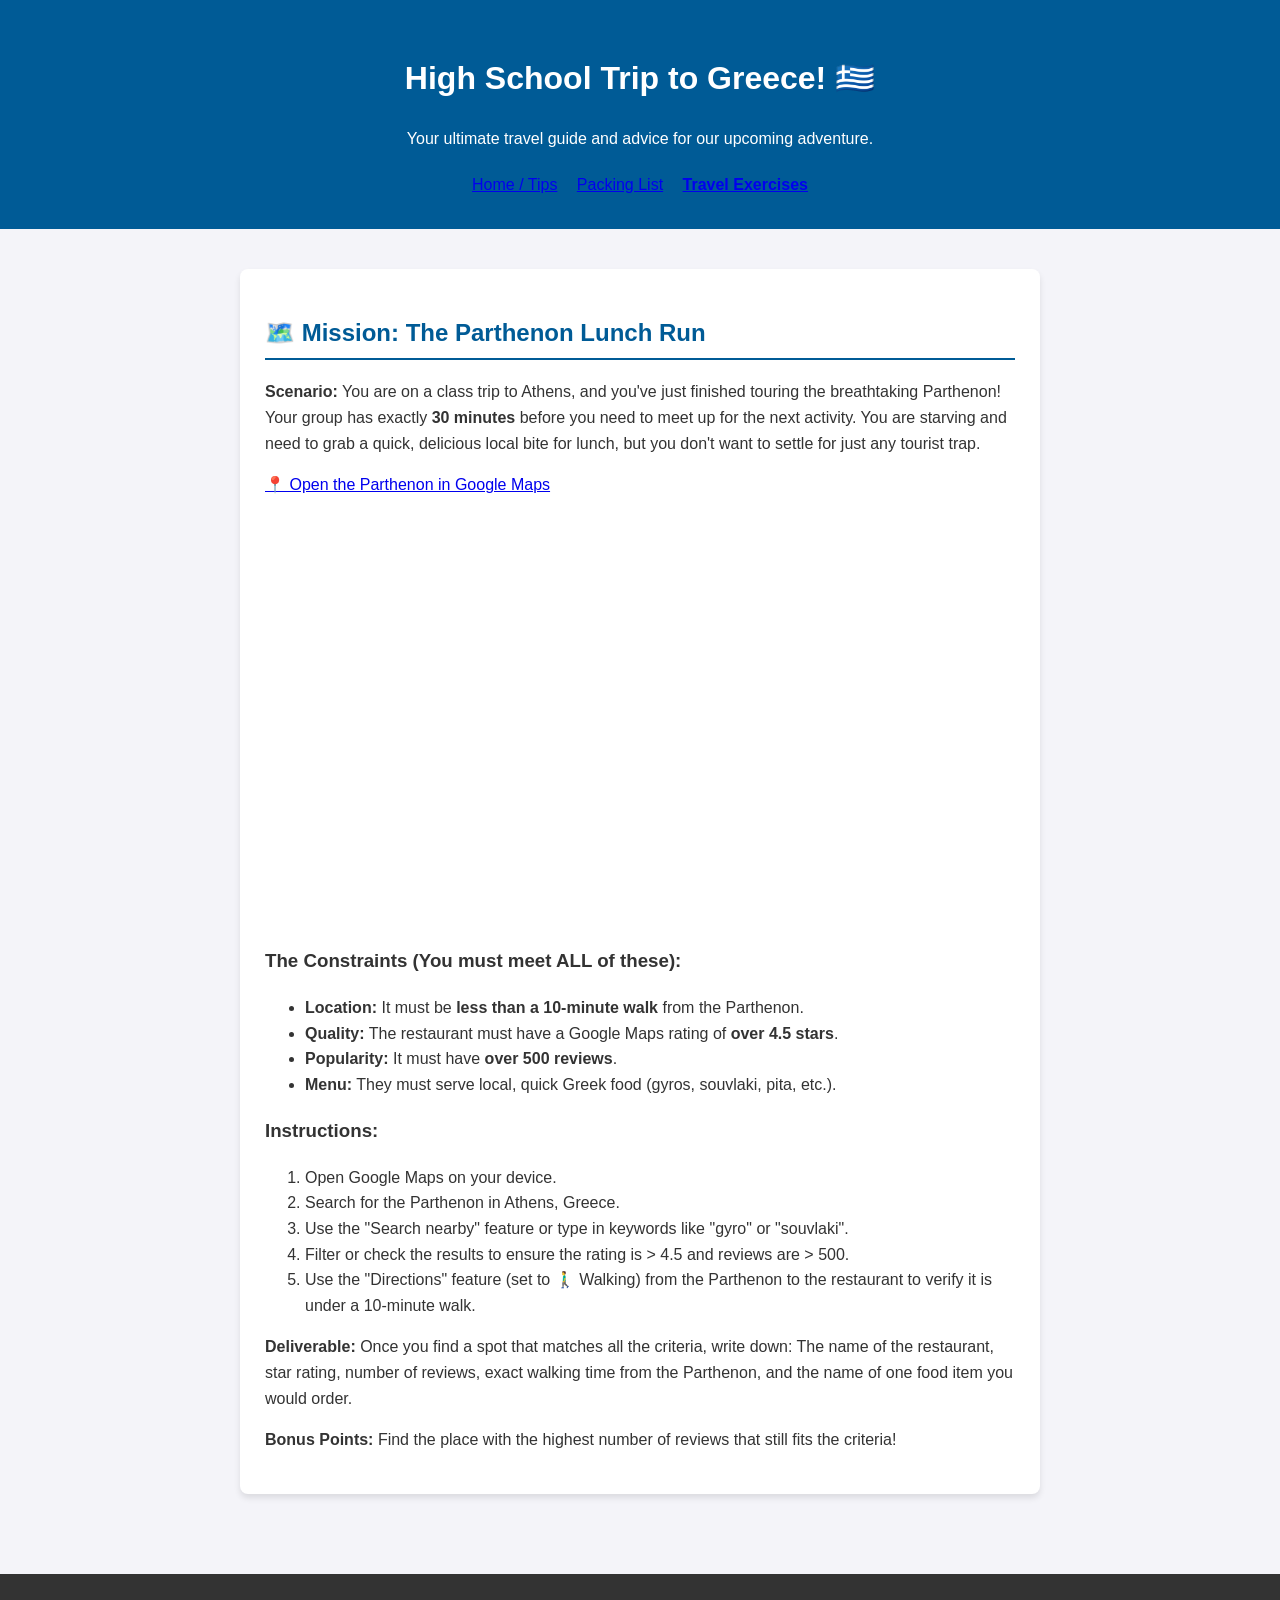
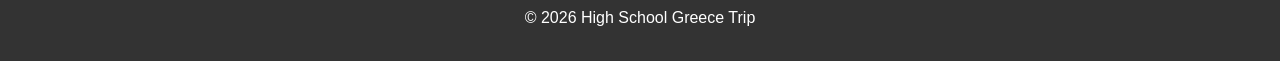
==== exercises.html @ 52219a9a "tabs added" ====
<!DOCTYPE html>
<html lang="en">
<head>
    <meta charset="UTF-8">
    <meta name="viewport" content="width=device-width, initial-scale=1.0">
    <title>Exercises - Greece Trip</title>
    <link rel="stylesheet" href="styles.css">
</head>
<body>
    <header>
        <h1>High School Trip to Greece! 🇬🇷</h1>
        <p>Your ultimate travel guide and advice for our upcoming adventure.</p>
        <nav style="margin-top: 20px;">
            <a href="index.html" style="margin-right: 15px;">Home / Tips</a>
            <a href="packing.html" style="margin-right: 15px;">Packing List</a>
            <a href="exercises.html" style="font-weight: bold;">Travel Exercises</a>
        </nav>
    </header>

    <main>
        <section id="exercise">
            <h2>🗺️ Mission: The Parthenon Lunch Run</h2>
            <p><strong>Scenario:</strong> You are on a class trip to Athens, and you've just finished touring the breathtaking Parthenon! Your group has exactly <strong>30 minutes</strong> before you need to meet up for the next activity. You are starving and need to grab a quick, delicious local bite for lunch, but you don't want to settle for just any tourist trap.</p>
            
            <p>
                <a href="https://goo.gl/maps/xKjM3p5Z3Zq1v8qC6" target="_blank" rel="noopener noreferrer">
                    📍 Open the Parthenon in Google Maps
                </a>
            </p>
            
            <div class="map-container" style="margin-top: 15px; margin-bottom: 25px;">
                <iframe 
                    src="https://www.google.com/maps/embed?pb=!1m18!1m12!1m3!1d3145.1091563214536!2d23.72355521557008!3d37.9715322797241!2m3!1f0!2f0!3f0!3m2!1i1024!2i768!4f13.1!3m3!1m2!1s0x14a1bd183c513221%3A0x864cc39fc5e378c2!2sParthenon!5e0!3m2!1sen!2sus!4v1683226343232!5m2!1sen!2sus" 
                    width="100%" 
                    height="400" 
                    style="border:0;" 
                    allowfullscreen="" 
                    loading="lazy" 
                    referrerpolicy="no-referrer-when-downgrade">
                </iframe>
            </div>
            
            <h3>The Constraints (You must meet ALL of these):</h3>
            <ul>
                <li><strong>Location:</strong> It must be <strong>less than a 10-minute walk</strong> from the Parthenon.</li>
                <li><strong>Quality:</strong> The restaurant must have a Google Maps rating of <strong>over 4.5 stars</strong>.</li>
                <li><strong>Popularity:</strong> It must have <strong>over 500 reviews</strong>.</li>
                <li><strong>Menu:</strong> They must serve local, quick Greek food (gyros, souvlaki, pita, etc.).</li>
            </ul>

            <h3>Instructions:</h3>
            <ol>
                <li>Open Google Maps on your device.</li>
                <li>Search for the Parthenon in Athens, Greece.</li>
                <li>Use the "Search nearby" feature or type in keywords like "gyro" or "souvlaki".</li>
                <li>Filter or check the results to ensure the rating is > 4.5 and reviews are > 500.</li>
                <li>Use the "Directions" feature (set to 🚶‍♂️ Walking) from the Parthenon to the restaurant to verify it is under a 10-minute walk.</li>
            </ol>
            <p><strong>Deliverable:</strong> Once you find a spot that matches all the criteria, write down: The name of the restaurant, star rating, number of reviews, exact walking time from the Parthenon, and the name of one food item you would order.</p>
            <p><strong>Bonus Points:</strong> Find the place with the highest number of reviews that still fits the criteria!</p>
        </section>
    </main>

    <footer>
        <p>© 2026 High School Greece Trip</p>
    </footer>
</body>
</html>
---- styles.css ----
body {
    font-family: 'Segoe UI', Tahoma, Geneva, Verdana, sans-serif;
    line-height: 1.6;
    margin: 0;
    padding: 0;
    background-color: #f4f4f9;
    color: #333;
}

header {
    background-color: #005b96;
    color: white;
    text-align: center;
    padding: 2rem 1rem;
}

main {
    padding: 20px;
    max-width: 800px;
    margin: 20px auto;
}

section {
    background: white;
    margin-bottom: 20px;
    padding: 25px;
    border-radius: 8px;
    box-shadow: 0 4px 6px rgba(0,0,0,0.1);
}

h2 {
    color: #005b96;
    border-bottom: 2px solid #005b96;
    padding-bottom: 5px;
}

footer {
    text-align: center;
    padding: 15px;
    background-color: #333;
    color: white;
    margin-top: 40px;
}
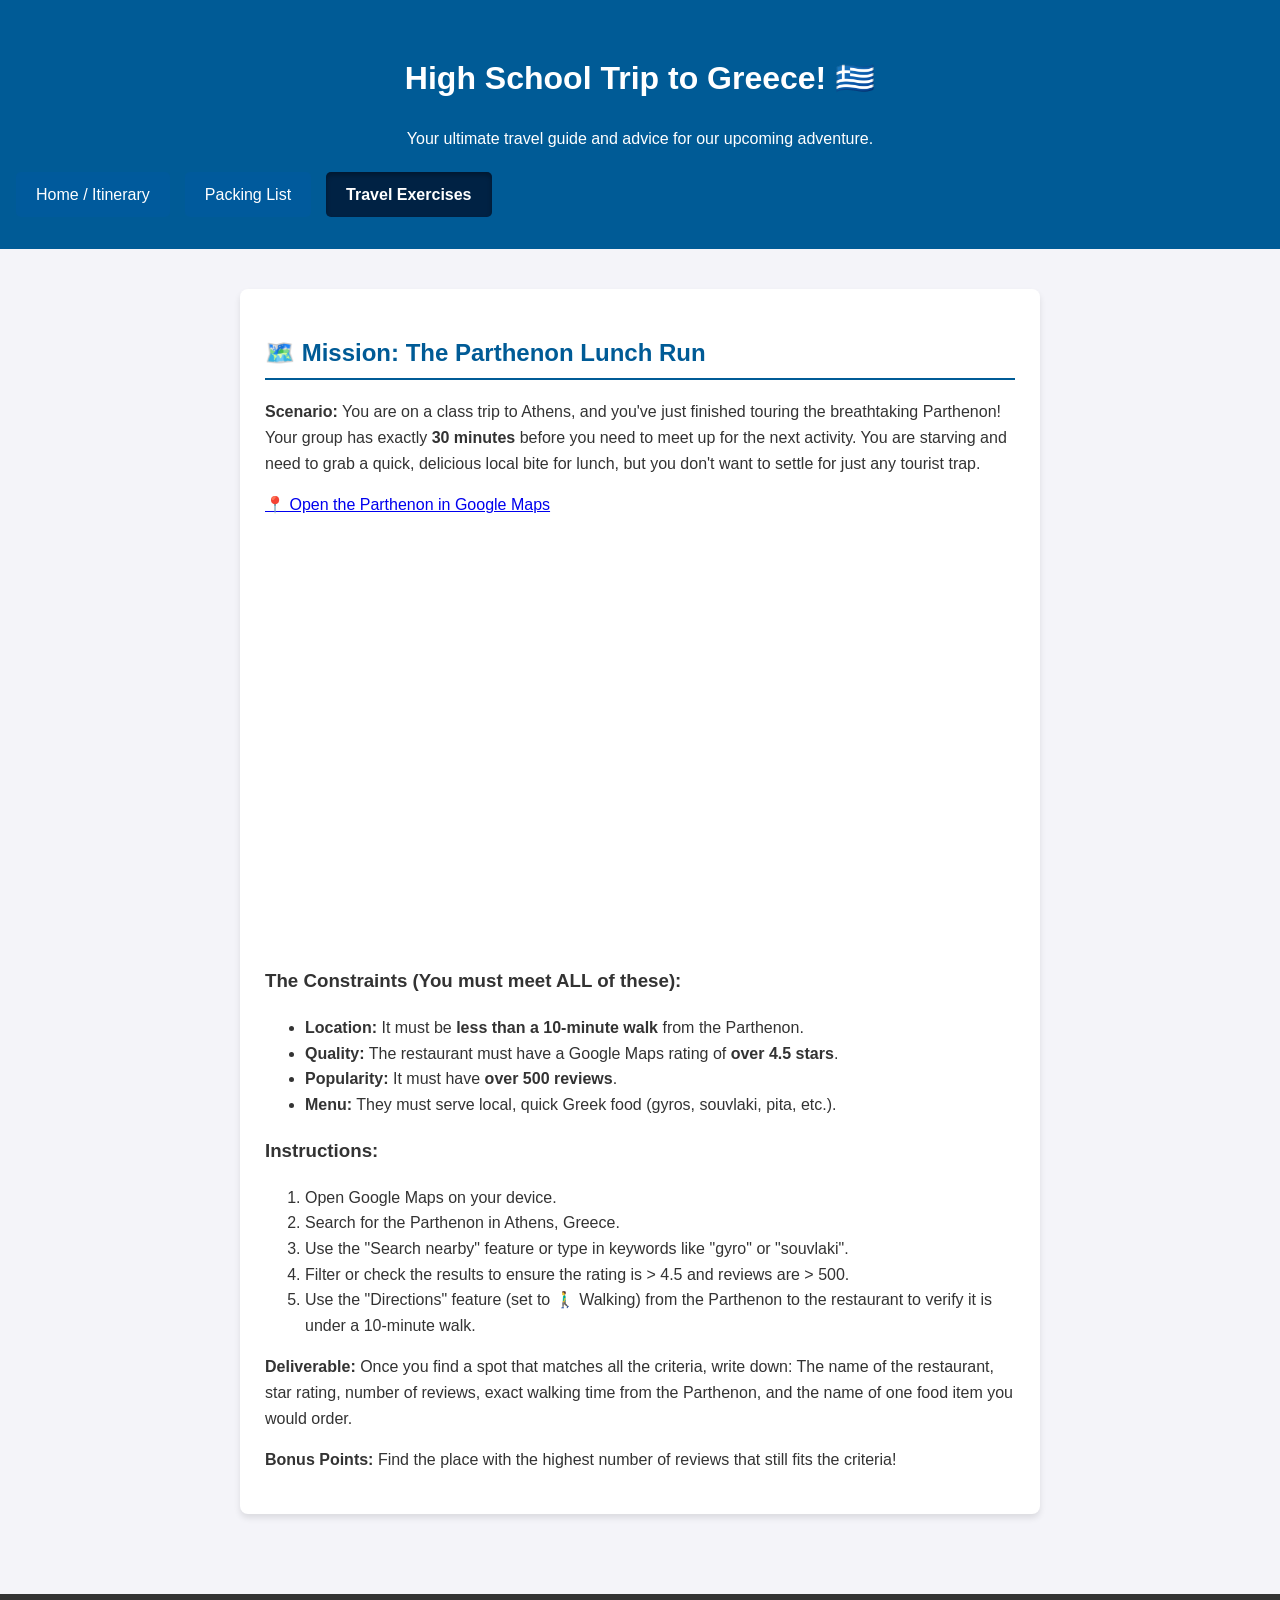
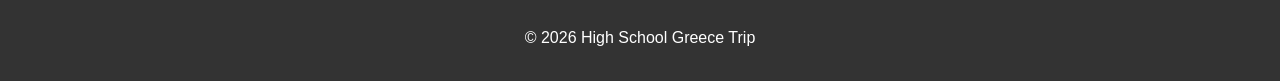
==== commit 1a431fa8: "nav updates" ====
--- a/exercises.html
+++ b/exercises.html
@@ -10,10 +10,10 @@
     <header>
         <h1>High School Trip to Greece! 🇬🇷</h1>
         <p>Your ultimate travel guide and advice for our upcoming adventure.</p>
-        <nav style="margin-top: 20px;">
-            <a href="index.html" style="margin-right: 15px;">Home / Tips</a>
-            <a href="packing.html" style="margin-right: 15px;">Packing List</a>
-            <a href="exercises.html" style="font-weight: bold;">Travel Exercises</a>
+        <nav>
+            <a href="index.html" class="nav-btn">Home / Itinerary</a>
+            <a href="packing.html" class="nav-btn">Packing List</a>
+            <a href="exercises.html" class="nav-btn active">Travel Exercises</a>
         </nav>
     </header>
 
--- a/styles.css
+++ b/styles.css
@@ -40,4 +40,33 @@
     background-color: #333;
     color: white;
     margin-top: 40px;
+}
+/* --- Navigation Buttons --- */
+nav {
+    margin-top: 20px;
+    display: flex;
+    gap: 15px; /* Adds space between the buttons */
+    flex-wrap: wrap; /* Keeps them looking nice on small mobile screens */
+}
+
+.nav-btn {
+    display: inline-block;
+    padding: 10px 20px;
+    background-color: #005A9C; /* Greek Blue */
+    color: white;
+    text-decoration: none; /* Removes the underline */
+    border-radius: 5px; /* Rounds the corners */
+    font-size: 16px;
+    transition: background-color 0.2s ease-in-out;
+}
+
+.nav-btn:hover {
+    background-color: #003F6D; /* Darkens the button when hovered */
+}
+
+/* This style applies only to the page you are currently on */
+.nav-btn.active {
+    background-color: #002244; /* Even darker blue to show it's pressed */
+    font-weight: bold;
+    box-shadow: inset 0 3px 5px rgba(0,0,0,0.3); /* Adds a "pressed in" shadow */
 }
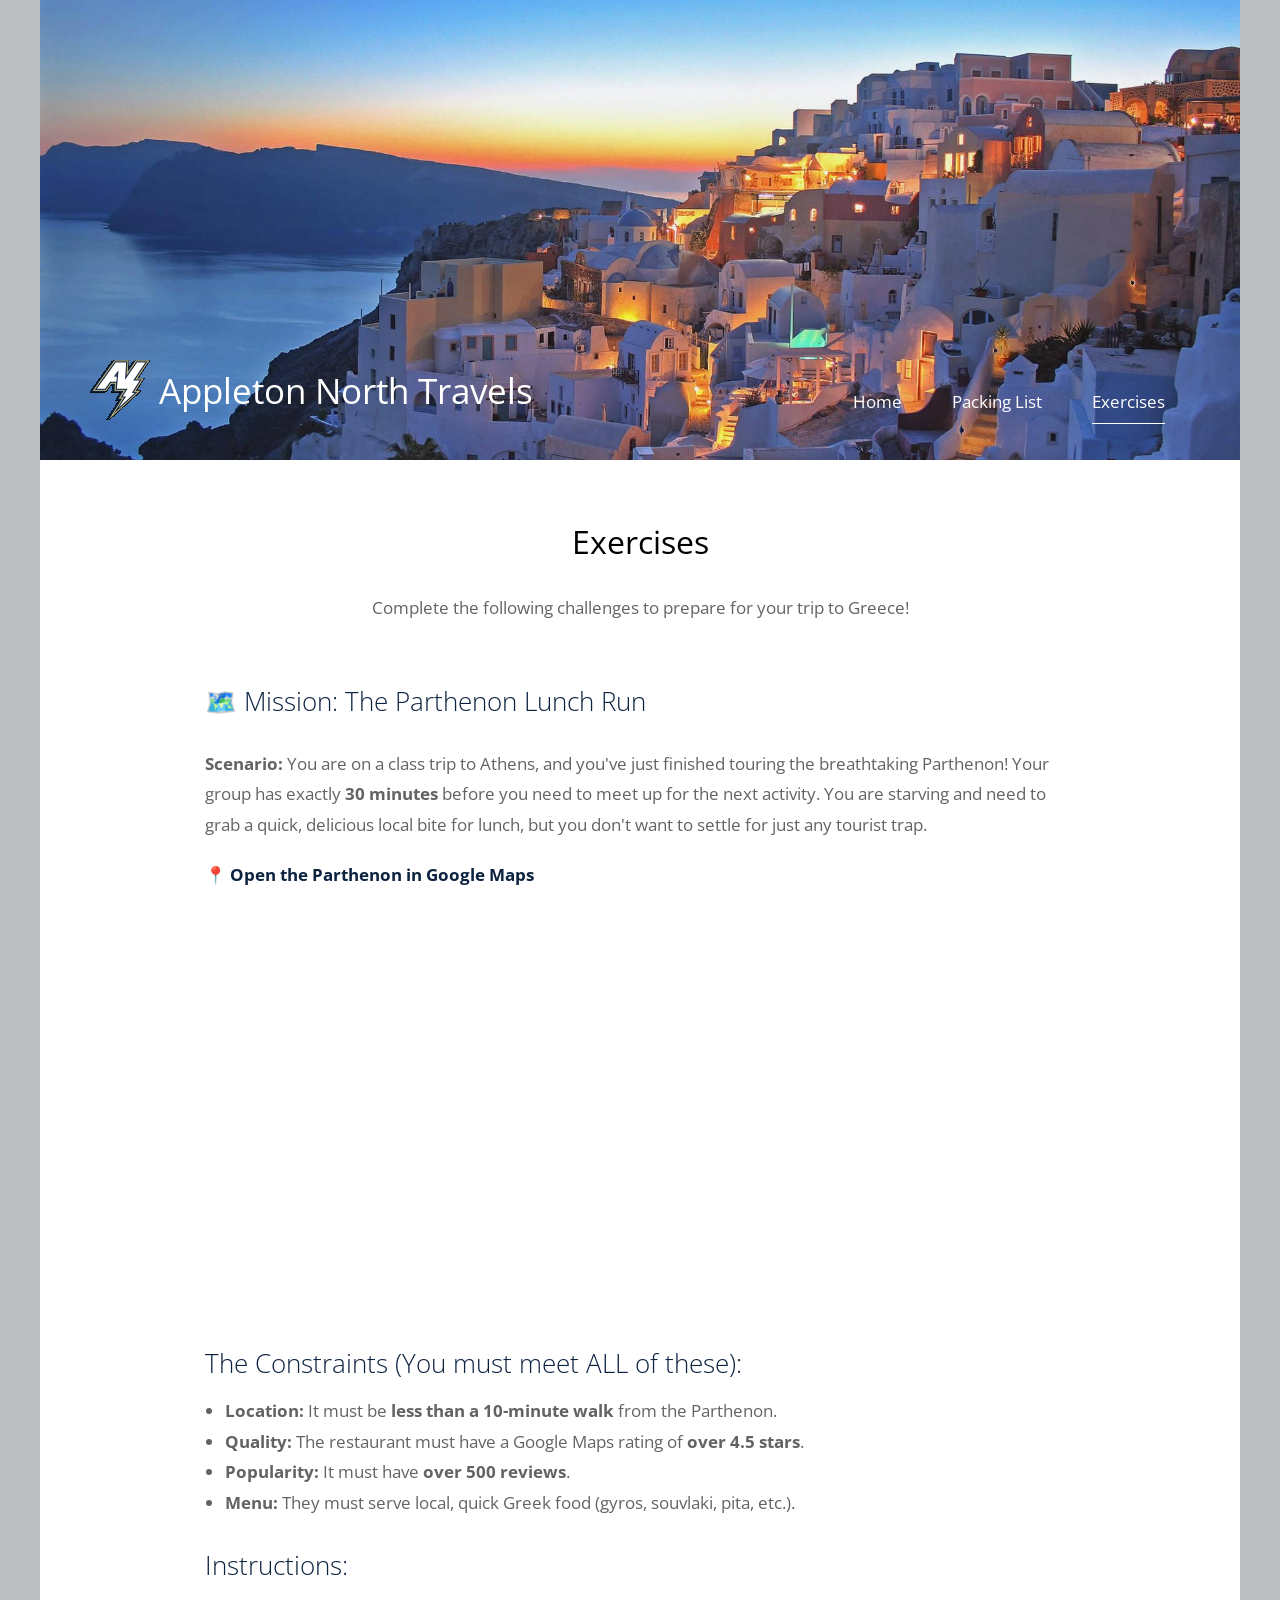
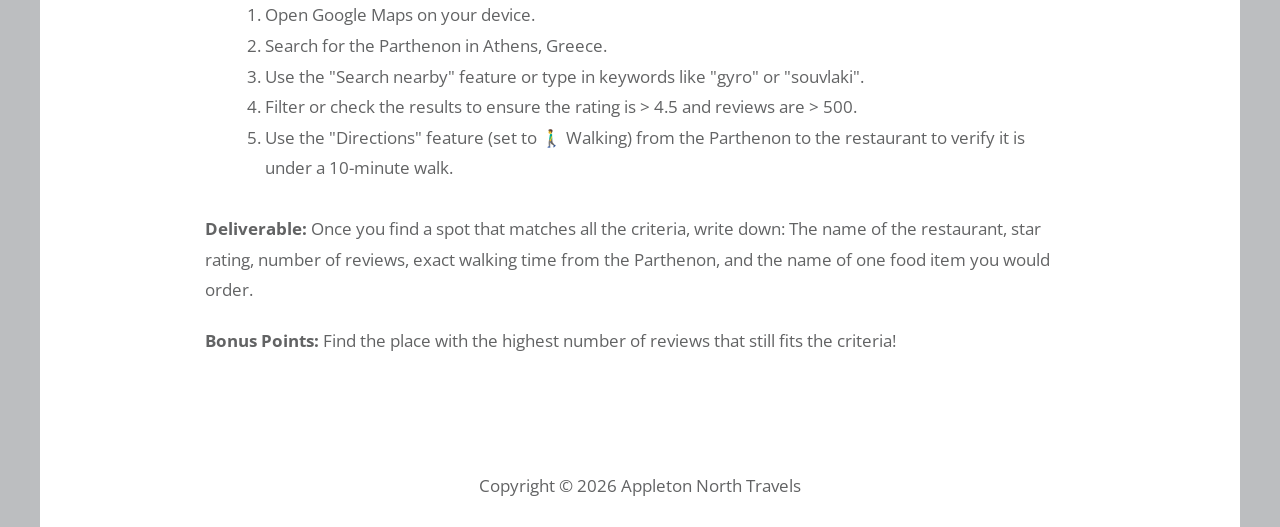
==== commit 6d8f50bc: "Apply Simple House template styling to website - Update index.html, exercises.html, and packing.html" ====
--- a/exercises.html
+++ b/exercises.html
@@ -1,29 +1,62 @@
 <!DOCTYPE html>
-<html lang="en">
+<html>
+
 <head>
-    <meta charset="UTF-8">
-    <meta name="viewport" content="width=device-width, initial-scale=1.0">
-    <title>Exercises - Greece Trip</title>
-    <link rel="stylesheet" href="styles.css">
+	<meta charset="UTF-8" />
+    <meta name="viewport" content="width=device-width, initial-scale=1.0" />
+    <meta http-equiv="X-UA-Compatible" content="ie=edge" />
+    <title>Simple House - Contact Page</title>
+    <link href="https://fonts.googleapis.com/css?family=Open+Sans:300,400" rel="stylesheet" />
+    <link href="css/all.min.css" rel="stylesheet" />
+	<link href="css/templatemo-style.css" rel="stylesheet" />
 </head>
-<body>
-    <header>
-        <h1>High School Trip to Greece! 🇬🇷</h1>
-        <p>Your ultimate travel guide and advice for our upcoming adventure.</p>
-        <nav>
-            <a href="index.html" class="nav-btn">Home / Itinerary</a>
-            <a href="packing.html" class="nav-btn">Packing List</a>
-            <a href="exercises.html" class="nav-btn active">Travel Exercises</a>
-        </nav>
-    </header>
+<!--
 
-    <main>
-        <section id="exercise">
-            <h2>🗺️ Mission: The Parthenon Lunch Run</h2>
-            <p><strong>Scenario:</strong> You are on a class trip to Athens, and you've just finished touring the breathtaking Parthenon! Your group has exactly <strong>30 minutes</strong> before you need to meet up for the next activity. You are starving and need to grab a quick, delicious local bite for lunch, but you don't want to settle for just any tourist trap.</p>
+Simple House
+
+https://templatemo.com/tm-539-simple-house
+
+-->
+<body> 
+
+	<div class="container">
+	<!-- Top box -->
+		<!-- Logo & Site Name -->
+		<div class="placeholder">
+			<div class="parallax-window" data-parallax="scroll" data-image-src="img/greece-stock-photo.jpg">
+				<div class="tm-header">
+					<div class="row tm-header-inner">
+						<div class="col-md-6 col-12">
+							<img src="img/AN-WBGB.png" alt="Logo" class="tm-site-logo" /> 
+							<div class="tm-site-text-box">
+								<h1 class="tm-site-title">Appleton North Travels</h1>
+							</div>
+						</div>
+						<nav class="col-md-6 col-12 tm-nav">
+							<ul class="tm-nav-ul">
+								<li class="tm-nav-li"><a href="index.html" class="tm-nav-link">Home</a></li>
+								<li class="tm-nav-li"><a href="packing.html" class="tm-nav-link">Packing List</a></li>
+								<li class="tm-nav-li"><a href="exercises.html" class="tm-nav-link active">Exercises</a></li>
+							</ul>
+						</nav>	
+					</div>
+				</div>
+			</div>
+		</div>
+
+		<main>
+			<header class="row tm-welcome-section">
+				<h2 class="col-12 text-center tm-section-title">Exercises</h2>
+				<p class="col-12 text-center">Complete the following challenges to prepare for your trip to Greece!</p>
+			</header>
+
+			<div class="tm-container-inner-2 tm-contact-section">
+				 <section id="exercise">
+            <h2 class="tm-info-title tm-text-success">🗺️ Mission: The Parthenon Lunch Run</h2>
+            <p class="tm-mb-p"><strong>Scenario:</strong> You are on a class trip to Athens, and you've just finished touring the breathtaking Parthenon! Your group has exactly <strong>30 minutes</strong> before you need to meet up for the next activity. You are starving and need to grab a quick, delicious local bite for lunch, but you don't want to settle for just any tourist trap.</p>
             
-            <p>
-                <a href="https://goo.gl/maps/xKjM3p5Z3Zq1v8qC6" target="_blank" rel="noopener noreferrer">
+            <p class="tm-mb-p">
+                <a href="https://goo.gl/maps/xKjM3p5Z3Zq1v8qC6" target="_blank" rel="noopener noreferrer" style="color: #0c2340; font-weight: bold; text-decoration: none;">
                     📍 Open the Parthenon in Google Maps
                 </a>
             </p>
@@ -40,29 +73,52 @@
                 </iframe>
             </div>
             
-            <h3>The Constraints (You must meet ALL of these):</h3>
-            <ul>
+            <h3 class="tm-info-title tm-text-success" style="margin-top: 30px; margin-bottom: 15px;">The Constraints (You must meet ALL of these):</h3>
+            <ul style="margin-left: 20px; margin-bottom: 30px; line-height: 1.8; color: #626364;">
                 <li><strong>Location:</strong> It must be <strong>less than a 10-minute walk</strong> from the Parthenon.</li>
                 <li><strong>Quality:</strong> The restaurant must have a Google Maps rating of <strong>over 4.5 stars</strong>.</li>
                 <li><strong>Popularity:</strong> It must have <strong>over 500 reviews</strong>.</li>
                 <li><strong>Menu:</strong> They must serve local, quick Greek food (gyros, souvlaki, pita, etc.).</li>
             </ul>
 
-            <h3>Instructions:</h3>
-            <ol>
+            <h3 class="tm-info-title tm-text-success" style="margin-bottom: 15px;">Instructions:</h3>
+            <ol style="margin-left: 20px; margin-bottom: 30px; line-height: 1.8; color: #626364;">
                 <li>Open Google Maps on your device.</li>
                 <li>Search for the Parthenon in Athens, Greece.</li>
                 <li>Use the "Search nearby" feature or type in keywords like "gyro" or "souvlaki".</li>
                 <li>Filter or check the results to ensure the rating is > 4.5 and reviews are > 500.</li>
                 <li>Use the "Directions" feature (set to 🚶‍♂️ Walking) from the Parthenon to the restaurant to verify it is under a 10-minute walk.</li>
             </ol>
-            <p><strong>Deliverable:</strong> Once you find a spot that matches all the criteria, write down: The name of the restaurant, star rating, number of reviews, exact walking time from the Parthenon, and the name of one food item you would order.</p>
-            <p><strong>Bonus Points:</strong> Find the place with the highest number of reviews that still fits the criteria!</p>
+            <p class="tm-mb-p"><strong>Deliverable:</strong> Once you find a spot that matches all the criteria, write down: The name of the restaurant, star rating, number of reviews, exact walking time from the Parthenon, and the name of one food item you would order.</p>
+            <p class="tm-mb-p"><strong>Bonus Points:</strong> Find the place with the highest number of reviews that still fits the criteria!</p>
         </section>
-    </main>
+			</div>
 
-    <footer>
-        <p>© 2026 High School Greece Trip</p>
-    </footer>
+
+		<footer class="tm-footer text-center">
+			<p>Copyright &copy; 2026 Appleton North Travels</p>
+            
+		</footer>
+	</div>
+	<script src="js/jquery.min.js"></script>
+	<script src="js/parallax.min.js"></script>
+	<script>
+		$(document).ready(function(){
+			var acc = document.getElementsByClassName("accordion");
+			var i;
+			
+			for (i = 0; i < acc.length; i++) {
+			  acc[i].addEventListener("click", function() {
+			    this.classList.toggle("active");
+			    var panel = this.nextElementSibling;
+			    if (panel.style.maxHeight) {
+			      panel.style.maxHeight = null;
+			    } else {
+			      panel.style.maxHeight = panel.scrollHeight + "px";
+			    }
+			  });
+			}	
+		});
+	</script>
 </body>
 </html>
--- a/css/templatemo-style.css
+++ b/css/templatemo-style.css
@@ -0,0 +1,855 @@
+/*
+
+Simple House
+
+https://templatemo.com/tm-539-simple-house
+
+*/
+
+ul, nav, body, h1, h2, h4, h6, p, figure {
+  margin: 0;
+  padding: 0;
+}
+
+a, button { transition: all 0.3s ease; }
+
+/* Bootstrap grid system  */
+
+html {
+  box-sizing: border-box;
+  -ms-overflow-style: scrollbar;
+}
+
+*,
+*::before,
+*::after {
+  box-sizing: inherit;
+}
+
+.container {
+  width: 100%;
+  max-width: 1200px;
+  margin-right: auto;
+  margin-left: auto;
+}
+
+.tm-container-inner,
+.tm-container-inner-2 {
+  padding-left: 15px;
+  padding-right: 15px;
+}
+
+.row {
+  display: -ms-flexbox;
+  display: flex;
+  -ms-flex-wrap: wrap;
+  flex-wrap: wrap;
+  margin-left: -15px;
+  margin-right: -15px;
+}
+
+.col-lg-3,
+.col-lg-4,
+.col-lg-6,
+.col-md-4,
+.col-md-6,
+.col-sm-6, 
+.col-12 {
+  position: relative;
+  width: 100%;
+  padding-right: 15px;
+  padding-left: 15px;
+}
+
+.col-12 {
+  -ms-flex: 0 0 100%;
+  flex: 0 0 100%;
+  max-width: 100%;
+}
+
+@media (min-width: 576px) {
+  .col-sm-6 {
+    -ms-flex: 0 0 50%;
+    flex: 0 0 50%;
+    max-width: 50%;
+  }
+}
+
+@media (min-width: 768px) {
+  .col-md-4 {
+    -ms-flex: 0 0 33.333333%;
+    flex: 0 0 33.333333%;
+    max-width: 33.333333%;
+  }
+  
+  .col-md-6 {
+    -ms-flex: 0 0 50%;
+    flex: 0 0 50%;
+    max-width: 50%;
+  }
+}
+
+@media (min-width: 992px) {
+  .col-lg-3 {
+    -ms-flex: 0 0 25%;
+    flex: 0 0 25%;
+    max-width: 25%;
+  }
+  
+  .col-lg-4 {
+    -ms-flex: 0 0 33.333333%;
+    flex: 0 0 33.333333%;
+    max-width: 33.333333%;
+  }
+  
+  .col-lg-6 {
+    -ms-flex: 0 0 50%;
+    flex: 0 0 50%;
+    max-width: 50%;
+  }
+}
+
+/*
+  primary: #0c2340
+  success: #c5b783
+  danger: #993332
+*/
+
+.tm-btn {
+  display: inline-block;
+  font-size: 1rem;
+  width: auto;
+  padding: 10px 30px;
+  text-decoration: none;
+  cursor: pointer;
+  border: 0;
+}
+
+.tm-btn-default {
+  border: 1px solid #bcbec0;
+  background-color: transparent;
+  color: #626364;
+}
+
+.tm-btn-default:hover,
+.tm-btn-default:focus {
+  color: white;
+  background-color: #bcbec0;
+}
+
+.tm-btn-primary {
+  background-color: #0c2340;
+  color: white;
+}
+
+.tm-btn-primary:hover,
+.tm-btn-primary:focus {
+  background-color: #08182b;
+}
+
+.tm-btn-success {
+  background-color: #c5b783;
+  color: white;
+}
+
+.tm-btn-success:hover,
+.tm-btn-success:focus {
+  background-color: #ad9d66;
+}
+
+.tm-btn-danger {
+  background-color: #993332;
+  color: white;
+}
+
+.tm-btn-danger:hover,
+.tm-btn-danger:focus {
+  background-color: #752423;
+}
+
+.tm-mb-45 {
+  margin-bottom: 45px;
+}
+
+.tm-mb-p {
+    margin-bottom: 20px;
+}
+
+.tm-text-success {
+  color: #0c2340;
+}
+
+.text-center {
+  text-align: center;
+}
+
+.hidden {
+  display: none !important;
+}
+
+.img-fluid {
+  max-width: 100%;
+  height: auto;
+}
+
+body {
+  font-family: 'Open Sans', Arial, sans-serif;
+  font-size: 17px;
+  background-color: #bcbec0;
+  overflow-x: hidden;
+}
+
+.container {
+  background-color: white;
+}
+
+p, address {
+  color: #626364;
+  line-height: 1.8;
+}
+
+/* Set width and height in JS */
+.placeholder {
+  width: 100%;
+  min-height: 460px;
+  background-color: #bcbec0;
+}
+
+.placeholder-2 {
+  width: 100%;
+  min-height: 220px;
+  background-color: #c5b783;
+  position: relative;
+  z-index: 998;
+}
+
+.parallax-window {
+  min-height: 460px;
+  background: transparent;
+  position: relative;
+}
+
+.parallax-window-2 {
+  min-height: 220px;
+  width: 100%;
+  margin-left: auto;
+  margin-right: auto;
+  background: transparent;
+  position: relative;
+}
+
+.parallax-mirror {
+  z-index: 999 !important;
+}
+
+.tm-header {
+  position: absolute;
+  bottom: 0;
+  left: 0;
+  width: 100%;
+  color: white;
+  z-index: 1000;
+}
+
+.tm-header-inner {
+  padding: 40px 50px;
+}
+
+@media (max-width: 991px) {
+  .tm-header-inner {
+    padding: 30px 15px;
+  }
+}
+
+.tm-site-logo {
+  display: inline-block;
+  margin-right: 5px;
+  vertical-align: middle;
+}
+
+.tm-site-text-box {
+  display: inline-block;
+  vertical-align: middle;
+}
+
+.tm-site-title {
+  font-size: 2.2rem;
+  font-weight: 400;
+  margin-bottom: 0;
+}
+
+.tm-site-description {
+  font-size: 1.1rem;
+  font-weight: 400;
+}
+
+.tm-nav {
+  text-align: right;
+  margin-top: 30px;
+}
+
+.tm-nav-ul {
+  display: flex;
+  justify-content: flex-end;
+}
+
+.tm-nav-li {
+  list-style: none;
+  display: block;
+  margin-bottom: 0;
+  padding-right: 25px;
+  padding-left: 25px;
+}
+
+@media (max-width: 991px) {
+  .tm-nav-li {
+    padding-right: 15px;
+    padding-left: 15px;
+  }
+}
+
+.tm-nav-link {
+  color: white;
+  text-decoration: none;
+  padding-bottom: 10px;
+}
+
+.tm-nav-link.active,
+.tm-nav-link:hover {
+  border-bottom: 1px solid white;
+}
+
+.tm-welcome-section {
+  margin: 60px auto;
+  max-width: 655px;
+}
+
+.tm-section-title {
+  font-size: 2rem;
+  font-weight: 400;
+  margin-bottom: 30px;
+}
+
+.tm-gallery {
+  margin-bottom: 80px;
+}
+
+.tm-gallery-page {
+  max-width: 280px;
+  margin-left: auto;
+  margin-right: auto;
+  display: -ms-flexbox;
+  display: flex;
+  -ms-flex-wrap: wrap;
+  flex-wrap: wrap;
+}
+
+.tm-gallery-description {
+  font-size: 0.95rem;
+}
+
+.tm-section,
+.tm-container-inner,
+.tm-container-inner-2 {
+  margin-left: auto;
+  margin-right: auto;
+}
+
+/* Small devices (landscape phones, 576px and up) */
+@media (min-width: 576px) {
+  .tm-gallery-page {
+    max-width: 560px;
+  }
+}
+
+/* Medium devices (tablets, 768px and up) */
+@media (min-width: 768px) {
+  .tm-gallery-page,
+  .tm-section,
+  .tm-container-inner,
+  .tm-container-inner-2 {
+    max-width: 840px;
+  }
+}
+
+/* Large devices (desktops, 992px and up) */
+@media (min-width: 992px) {
+  .tm-gallery-page,
+  .tm-section {
+    max-width: 1120px;
+  }
+  
+  .tm-container-inner {
+    max-width: 1120px;
+  }
+  
+  .tm-container-inner-2 {
+    max-width: 900px;
+  }
+}
+
+.tm-gallery-item {
+  max-width: 280px;
+}
+
+.tm-gallery-img {
+  margin-bottom: 20px;
+}
+
+.tm-gallery-title {
+  font-size: 1.3rem;
+  font-weight: 400;
+  color: #0c2340;
+  margin-bottom: 15px;
+}
+
+.tm-gallery-description {
+  margin-bottom: 20px;
+}
+
+.tm-gallery-price {
+  font-size: 1.25rem;
+  color: #c5b783;
+  margin-bottom: 60px;
+}
+
+.tm-paging-links {
+  text-align: center;
+  margin-bottom: 40px;
+}
+
+.tm-paging-item {
+  list-style: none;
+  display: inline-block;
+  border: 1px solid #c5b783;
+  margin: 7px;
+}
+
+.tm-paging-link {
+  padding: 10px 30px;
+  display: flex;
+  align-items: center;
+  justify-content: center;
+  text-decoration: none;
+  color: #c5b783;
+  background-color: transparent;
+}
+
+.tm-paging-link.active,
+.tm-paging-link:hover {
+  background-color: #c5b783;
+  color: white;
+}
+
+.tm-description-figure {
+  text-align: center;  
+}
+
+.tm-description-box {
+  margin-left: auto;
+  margin-right: auto;
+}
+
+.tm-description-box {
+  padding-left: 0;
+  padding-right: 0;
+  display: flex;
+  flex-direction: column;
+  margin-top: 30px;
+  max-width: 530px;
+}
+
+@media (min-width: 768px) {
+  .tm-description-box {
+    padding-left: 5px;
+    padding-right: 40px;
+    margin-top: 0;
+  }
+}
+
+.tm-right {
+  align-self: flex-end;
+}
+
+.tm-footer {
+  padding: 25px 15px;
+  margin-top: 40px;
+}
+
+.tm-footer a {
+  color: #626364;
+  text-decoration: none;
+}
+
+.tm-footer a:hover {
+  color: #0c2340;
+}
+
+/* About */
+.tm-persons {
+  margin-bottom: 20px;
+}
+
+.tm-person {
+  display: flex;
+  flex-direction: column;
+  align-items: center;
+  justify-content: center;
+  margin-bottom: 60px;
+}
+
+@media (min-width: 420px) {
+  .tm-person {
+    flex-direction: row;
+  }
+}
+
+.tm-person-description {
+  padding-left: 20px;
+  padding-right: 20px;
+}
+
+.tm-person-name {
+  font-size: 1.6rem;
+  font-weight: 300;
+  color: #0c2340;
+  margin-bottom: 5px;
+  margin-top: 15px;
+}
+
+@media (min-width: 420px) {
+  .tm-person-name {
+    margin-top: 0;
+  }
+}
+
+.tm-person-title {
+  color: #c5b783;
+  margin-bottom: 20px;
+}
+
+.tm-person-about {
+  margin-bottom: 20px;
+}
+
+.tm-social-link {
+  color: #626364;
+  display: inline-block;
+  border-radius: 1px;
+  background-color: transparent;
+  font-size: 1.3rem;
+  text-decoration: none;
+  width: 40px;
+  height: 40px;
+  margin-right: 0;
+  margin-bottom: 15px;
+}
+
+.tm-social-link:hover {
+  color: white;
+  background-color: #626364;
+}
+
+.tm-social-icon {
+  display: flex;
+  align-items: center;
+  justify-content: center;
+  width: 100%;
+  height: 100%;
+}
+
+.tm-feature {
+  text-align: center;
+  padding: 45px 20px;
+}
+
+.tm-feature-icon {
+  color: #9f9c9c;
+  margin-bottom: 65px;
+}
+
+.tm-feature-description {
+  margin-bottom: 35px;
+  font-size: 1rem;
+}
+
+.tm-features {
+  margin-top: 35px;
+}
+
+.tm-history {
+  margin-top: 45px;
+}
+
+.tm-history-inner {
+  display: flex;
+  align-items: center;
+  justify-content: center;
+  flex-direction: column;
+}
+
+.tm-history-img {
+  max-width: 100%;
+}
+
+@media (min-width: 768px) {
+ .tm-history-img {
+    max-width: 50%;
+  }
+  
+  .tm-history-inner {
+    flex-direction: row;
+  }
+}
+
+.tm-history-title {
+  font-size: 1.6rem;
+  font-weight: 300;
+  color: #0c2340;
+  margin-bottom: 30px;
+}
+
+.tm-history-text {
+  max-width: 480px;
+  margin: 15px auto 0;
+}
+
+.tm-history-description {
+  margin-bottom: 40px;
+}
+
+@media (min-width: 768px) {
+ .tm-history-text {
+    max-width: auto;
+    margin: 0 auto 0 35px;
+  } 
+}
+
+/* Contact Page */
+.tm-contact-form {
+  max-width: 100%;
+}
+
+@media (min-width: 768px) {
+ .tm-contact-form {
+    max-width: 310px;
+  } 
+}
+
+.tm-d-flex {
+  display: flex;
+  flex-direction: column;
+}
+
+.tm-btn-right {
+  align-self: flex-end;
+}
+
+.form-group {
+  margin-bottom: 30px;
+}
+
+.form-control {
+  display: block;
+  width: 100%;
+  padding: 0.375rem 0.75rem;
+  font-size: 1.1rem;
+  font-weight: 400;
+  line-height: 1.5;
+  color: #626364;
+  background-color: #fff;
+  background-clip: padding-box;
+  border: 1px solid #ced4da;
+  border-right: 0;
+  border-top: 0;
+  border-left: 0;
+  border-radius: 0;
+  transition: border-color 0.15s ease-in-out, box-shadow 0.15s ease-in-out;
+}
+
+.form-control::-ms-expand {
+  background-color: transparent;
+  border: 0;
+}
+
+.form-control:focus {
+  color: #495057;
+  background-color: #fff;
+  border-color: #80bdff;
+  outline: 0;
+  box-shadow: 0 0 0 0.2rem rgba(0, 123, 255, 0.25);
+}
+
+.form-control::-webkit-input-placeholder {
+  color: #6c757d;
+  opacity: 1;
+}
+
+.form-control::-moz-placeholder {
+  color: #6c757d;
+  opacity: 1;
+}
+
+.form-control:-ms-input-placeholder {
+  color: #6c757d;
+  opacity: 1;
+}
+
+.form-control::-ms-input-placeholder {
+  color: #6c757d;
+  opacity: 1;
+}
+
+.form-control::placeholder {
+  color: #6c757d;
+  opacity: 1;
+}
+
+.tm-info-title {
+  font-size: 1.6rem;
+  font-weight: 300;
+  margin-bottom: 30px;
+}
+
+address {
+  font-style: normal;
+  margin-bottom: 50px;
+}
+
+.tm-address-box {
+  max-width: 100%;
+}
+
+@media (min-width: 768px) {
+ .tm-address-box {
+    max-width: 315px;
+  } 
+}
+
+.tm-contact-icon {
+  display: inline-block;
+  margin-right: 25px;
+  color: #c5b783;
+}
+
+.tm-contact-link {
+  display: inline-block;
+  color: #626364;
+  margin-bottom: 25px;
+  text-decoration: none;
+}
+
+.tm-contact-social {
+  margin-top: 10px;
+}
+
+.tm-map {
+  max-width: 900px;
+  height: 450px;
+  width: 100%;
+  margin-left: auto;
+  margin-right: auto;
+}
+
+.tm-map iframe {
+  width: 100%;
+  height: 100%;
+}
+
+.tm-contact-section {
+  padding-bottom: 30px;
+}
+
+.tm-map-section {
+  padding-top: 40px;
+  padding-bottom: 40px;
+}
+
+.tm-info-section {
+  padding-top: 30px;
+}
+
+.tm-faq {
+  max-width: 650px;
+  margin-left: auto;
+  margin-right: auto;
+}
+
+.tm-accordion {
+  padding-top: 40px;
+}
+
+/* https://www.w3schools.com/howto/howto_js_accordion.asp */
+/* Style the buttons that are used to open and close the accordion panel */
+.accordion {
+  font-size: 1.2rem;
+  font-family: 'Open Sans', Helevetica, Arial, sans-serif;
+  color: #999;
+  background-color: transparent;
+  border: 1px solid #d0d0d0;
+  margin-bottom: 17px;
+  margin-top: 17px;
+  cursor: pointer;
+  padding: 10px 20px 6px;
+  width: 100%;
+  text-align: left;
+  outline: none;
+  transition: 0.4s;
+}
+
+/* Add a background color to the button if it is clicked on (add the .active class with JS), and when you move the mouse over it (hover) */
+.accordion.active, .accordion:hover {
+  color: #0c2340;
+}
+
+@keyframes changeIcon {
+  0% {
+    content: '\f0d9';
+  }
+  50% {
+    color: white;
+  }
+  100% {
+    content: "\f0d7";
+  }
+}
+
+@keyframes changeIconBack {
+  0% {
+    content: '\f0d7';
+  }
+  50% {
+    color: white;
+  }
+  100% {
+    content: "\f0d9";
+  }
+}
+
+.accordion:after {
+  font-family: 'Font Awesome 5 Free';
+  font-weight: 900;
+  animation: changeIconBack 0.3s linear;
+  content: '\f0d9';
+  font-size: 2rem;
+  color: #999;
+  float: right;
+  margin-left: 5px;
+}
+
+.accordion.active:after {
+  animation: changeIcon 0.3s linear;
+  content: '\f0d7';
+}
+
+/* Style the accordion panel. Note: hidden by default */
+.panel {
+  background-color: white;
+  max-height: 0;
+  overflow: hidden;
+  transition: max-height 0.2s ease-out;
+}
+
+.panel p {
+  padding: 5px 20px 30px;
+}
